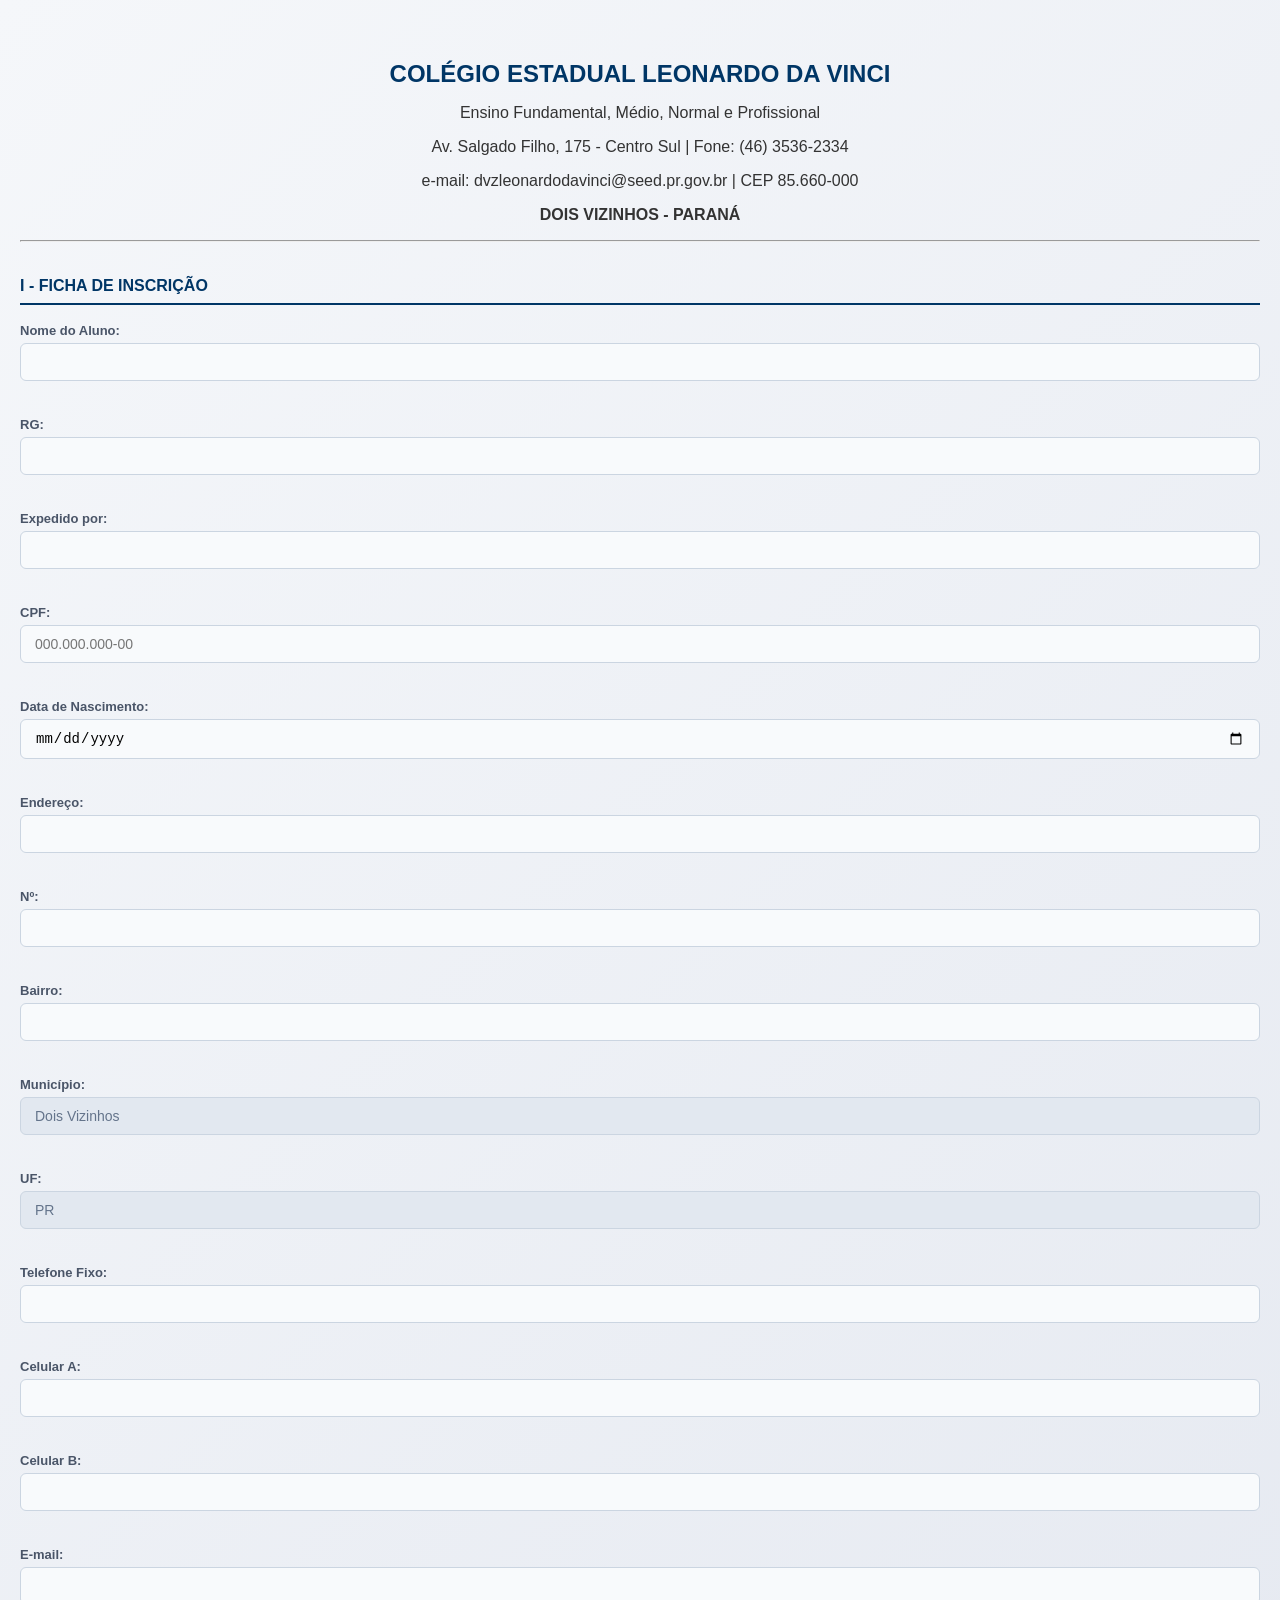
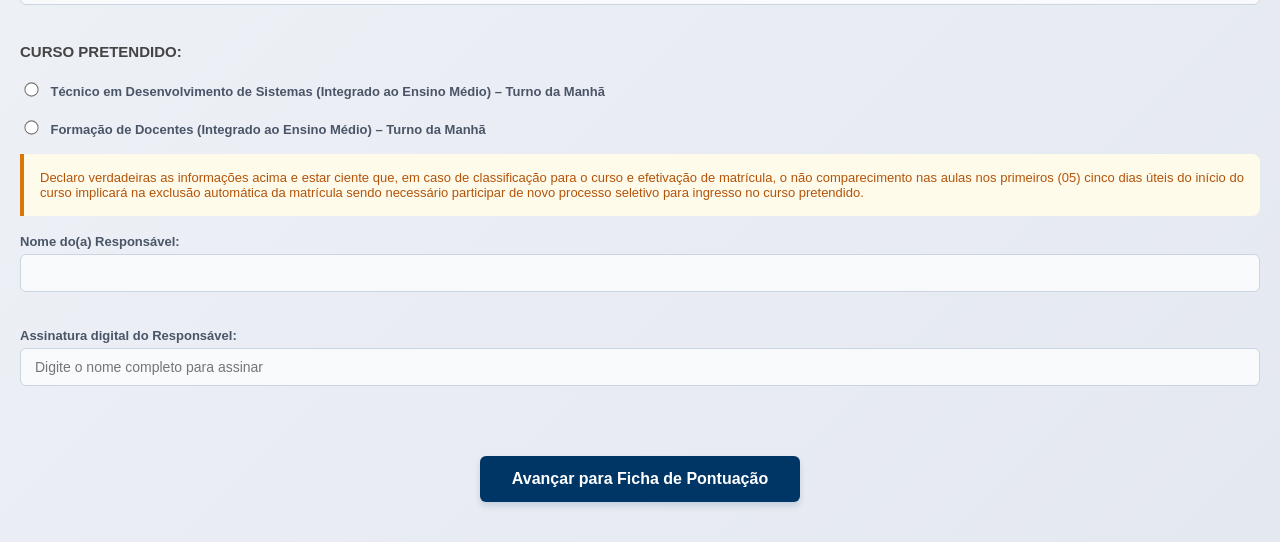
==== index.html @ 42389d7f "Add files via upload" ====
<!DOCTYPE html>
<html lang="pt-BR">
<head>
    <meta charset="UTF-8">
    <title>Inscrição - Etapa 1: Dados Pessoais</title>
    <!-- Liga este HTML ao arquivo de estilo visual (CSS) -->
    <link rel="stylesheet" href="style.css">
</head>
<body>

        <!-- CABEÇALHO COM OS DADOS DO COLÉGIO -->
        <center>
            <h2>COLÉGIO ESTADUAL LEONARDO DA VINCI</h2>
            <p>Ensino Fundamental, Médio, Normal e Profissional</p>
            <p>Av. Salgado Filho, 175 - Centro Sul | Fone: (46) 3536-2334</p>
            <p>e-mail: dvzleonardodavinci@seed.pr.gov.br | CEP 85.660-000</p>
            <p><b>DOIS VIZINHOS - PARANÁ</b></p>
        </center>
        <hr>
        
        <!-- SEÇÃO I - CAMPOS DA FICHA DE INSCRIÇÃO -->
        <h3>I - FICHA DE INSCRIÇÃO</h3>
        
        <!-- O atributo 'required' obriga o usuário a preencher o campo antes de avançar -->
        <p>
            <label for="nome">Nome do Aluno:</label><br>
            <input type="text" id="nome" name="nome" value="" required>
        </p>

        <p>
            <label for="rg">RG:</label><br>
            <input type="text" id="rg" name="rg" value="" required>
        </p>
        
        <p>
            <label for="expedido">Expedido por:</label><br>
            <input type="text" id="expedido" name="expedido" value="" required>
        </p>
        
        <p>
            <label for="cpf">CPF:</label><br>
            <input type="text" id="cpf" name="cpf" placeholder="000.000.000-00" value="" required>
        </p>

        <p>
            <label for="nascimento">Data de Nascimento:</label><br>
            <input type="date" id="nascimento" name="nascimento" value="" required>
        </p>
        
        <p>
            <label for="endereco">Endereço:</label><br>
            <input type="text" id="endereco" name="endereco" value="" required>
        </p>
        
        <p>
            <label for="numero">Nº:</label><br>
            <input type="text" id="numero" name="numero" value="" required>
        </p>

        <p>
            <label for="bairro">Bairro:</label><br>
            <input type="text" id="bairro" name="bairro" value="" required>
        </p>
        
        <!-- O atributo 'readonly' deixa a caixa cinza/travada, impedindo a digitação -->
        <p>
            <label for="municipio">Município:</label><br>
            <input type="text" id="municipio" name="municipio" value="Dois Vizinhos" readonly style="background-color: #e2e8f0; color: #64748b; cursor: not-allowed;">
        </p>
        
        <p>
            <label for="uf">UF:</label><br>
            <input type="text" id="uf" name="uf" value="PR" readonly style="background-color: #e2e8f0; color: #64748b; cursor: not-allowed;">
        </p>

        <p>
            <label for="telFixo">Telefone Fixo:</label><br>
            <input type="tel" id="telFixo" name="telFixo" value="">
        </p>
        
        <p>
            <label for="celA">Celular A:</label><br>
            <input type="tel" id="celA" name="celA" value="" required>
        </p>
        
        <p>
            <label for="celB">Celular B:</label><br>
            <input type="tel" id="celB" name="celB" value="">
        </p>

        <p>
            <label for="email">E-mail:</label><br>
            <input type="email" id="email" name="email" value="" required>
        </p>

        <!-- SELEÇÃO DE CURSOS (Apenas um pode ser escolhido por vez usando o tipo 'radio') -->
        <h4>CURSO PRETENDIDO:</h4>
        <p>
            <input type="radio" name="curso" id="curso1" value="Técnico em Desenvolvimento de Sistemas" required> 
            <label for="curso1">Técnico em Desenvolvimento de Sistemas (Integrado ao Ensino Médio) – Turno da Manhã</label>
            <br><br>
            <input type="radio" name="curso" id="curso2" value="Formação de Docentes" required> 
            <label for="curso2">Formação de Docentes (Integrado ao Ensino Médio) – Turno da Manhã</label>
        </p>

        <!-- CAIXA DE TEXTO LEGAL / DECLARAÇÃO -->
        <p class="declaracao">
            Declaro verdadeiras as informações acima e estar ciente que, em caso de classificação para o curso e efetivação de matrícula, o não comparecimento nas aulas nos primeiros (05) cinco dias úteis do início do curso implicará na exclusão automática da matrícula sendo necessário participar de novo processo seletivo para ingresso no curso pretendido.
        </p>

        <p>
            <label for="responsavel">Nome do(a) Responsável:</label><br>
            <input type="text" id="responsavel" name="responsavel" value="" required>
        </p>
        
        <p>
            <label for="assinaturaResp">Assinatura digital do Responsável:</label><br>
            <input type="text" id="assinaturaResp" name="assinaturaResp" placeholder="Digite o nome completo para assinar" required>
        </p>
        
        <br><br>
        <center>
            <!-- Botão do tipo 'submit' que ativa o formulário e envia o usuário para a página do action -->
            <input type="submit" value="Avançar para Ficha de Pontuação">
        </center>
    </form>

</body>
</html>
---- style.css ----
/* --- 1. CONFIGURAÇÃO GERAL E FUNDO DO SITE --- */
body {
    font-family: 'Segoe UI', Arial, sans-serif;
    background: linear-gradient(135deg, #f5f7fa 0%, #e4e8f0 100%); /* Fundo em degradê moderno */
    margin: 0;
    padding: 40px 20px;
    color: #333333;
}

/* --- 2. CAIXA BRANCA DO FORMULÁRIO (EFEITO PAPEL) --- */
form {
    max-width: 650px;
    background-color: #ffffff;
    margin: 0 auto;
    padding: 40px;
    border-radius: 12px; /* Bordas arredondadas suaves */
    box-shadow: 0 10px 25px rgba(0, 54, 102, 0.08); /* Sombra elegante no fundo */
    border: 1px solid rgba(0, 0, 0, 0.05);
}

/* --- 3. TÍTULOS E TEXTOS --- */
h2 {
    color: #003666; /* Azul oficial baseado no colégio */
    font-size: 24px;
    margin-bottom: 5px;
}

h3 {
    color: #003666;
    font-size: 16px;
    text-transform: uppercase;
    border-bottom: 2px solid #003666; /* Linha azul abaixo do título da seção */
    padding-bottom: 8px;
    margin-top: 35px;
}

h4 {
    color: #444444;
    font-size: 15px;
}

label {
    font-weight: 600;
    font-size: 13px;
    color: #4a5568;
}

/* --- 4. CAIXAS DE DIGITAÇÃO (INPUTS) --- */
input[type="text"], 
input[type="email"], 
input[type="tel"], 
input[type="date"], 
input[type="number"], 
select {
    width: 100%;
    padding: 10px 14px;
    margin-top: 4px;
    margin-bottom: 18px;
    border: 1px solid #cbd5e1;
    border-radius: 6px;
    font-size: 14px;
    background-color: #f8fafc;
    box-sizing: border-box;
    transition: all 0.2s ease-in-out; /* Faz a mudança de cor ser suave */
}

/* Efeito visual de clique: muda a borda para azul ao selecionar a caixa */
input:focus, select:focus {
    border-color: #003666;
    background-color: #ffffff;
    outline: none;
    box-shadow: 0 0 0 3px rgba(0, 54, 102, 0.15);
}

/* Botões do tipo rádio (Cursos) */
input[type="radio"] {
    margin-right: 8px;
    transform: scale(1.1);
}

/* --- 5. CAIXA AMARELA DE AVISO / DECLARAÇÃO --- */
p.declaracao {
    background-color: #fffbeb;
    border-left: 4px solid #d97706; /* Borda grossa amarela na esquerda */
    padding: 16px;
    border-radius: 0 8px 8px 0;
    text-align: justify;
    font-size: 13px;
    color: #b45309;
}

/* --- 6. TABELA DE NOTAS --- */
table {
    width: 100%;
    border-collapse: separate;
    border-spacing: 0;
    border-radius: 8px;
    overflow: hidden;
    border: 1px solid #e2e8f0;
}

th {
    background-color: #f1f5f9; /* Fundo cinza claro para o topo da tabela */
    color: #475569;
    font-size: 12px;
    text-transform: uppercase;
}

th, td {
    padding: 12px;
    text-align: center;
}

td input[type="number"] {
    margin: 0;
    padding: 6px;
    text-align: center;
    max-width: 70px;
}

/* --- 7. BOTÕES DE AVANÇAR E FINALIZAR --- */
input[type="submit"], input[type="button"] {
    background-color: #003666;
    color: #ffffff;
    padding: 14px 32px;
    font-size: 16px;
    font-weight: 600;
    border: none;
    border-radius: 6px;
    cursor: pointer;
    box-shadow: 0 4px 6px rgba(0, 54, 102, 0.15);
}

/* Efeito ao passar o mouse por cima do botão azul */
input[type="submit"]:hover {
    background-color: #002547;
}
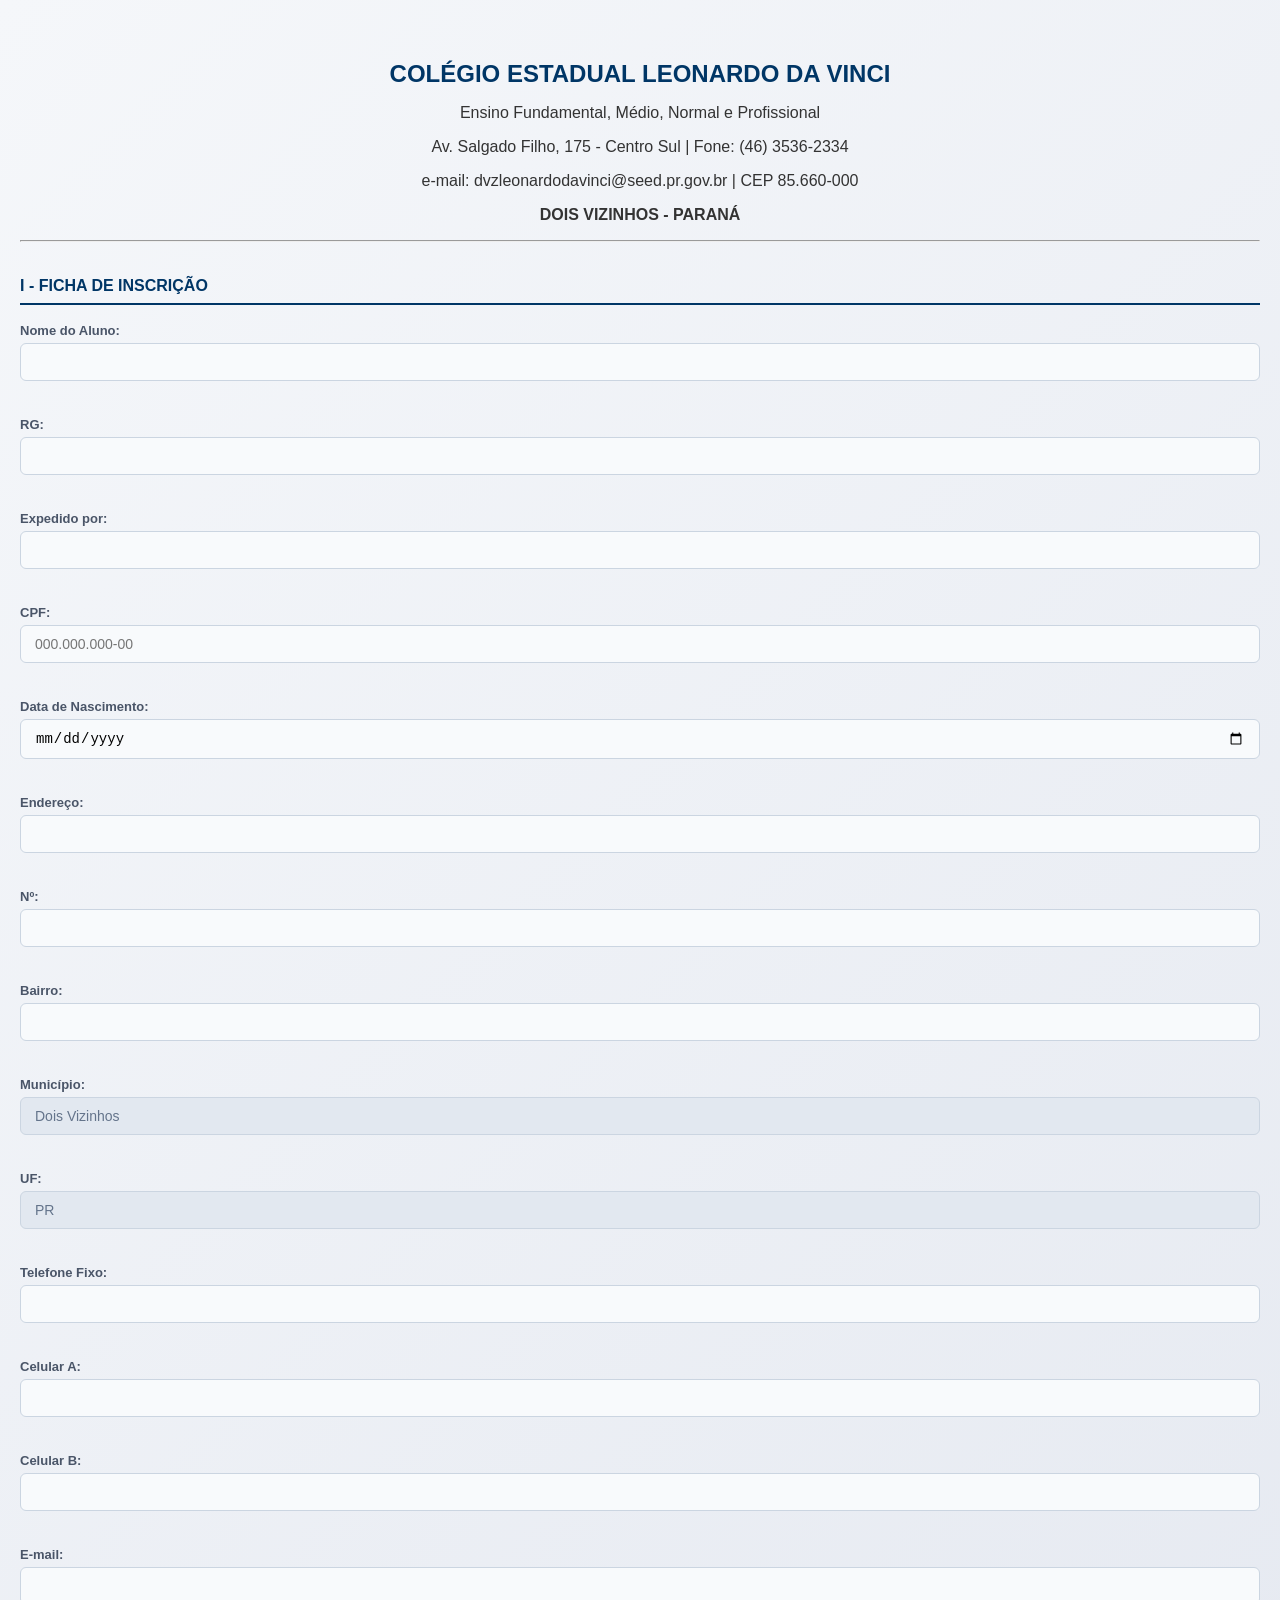
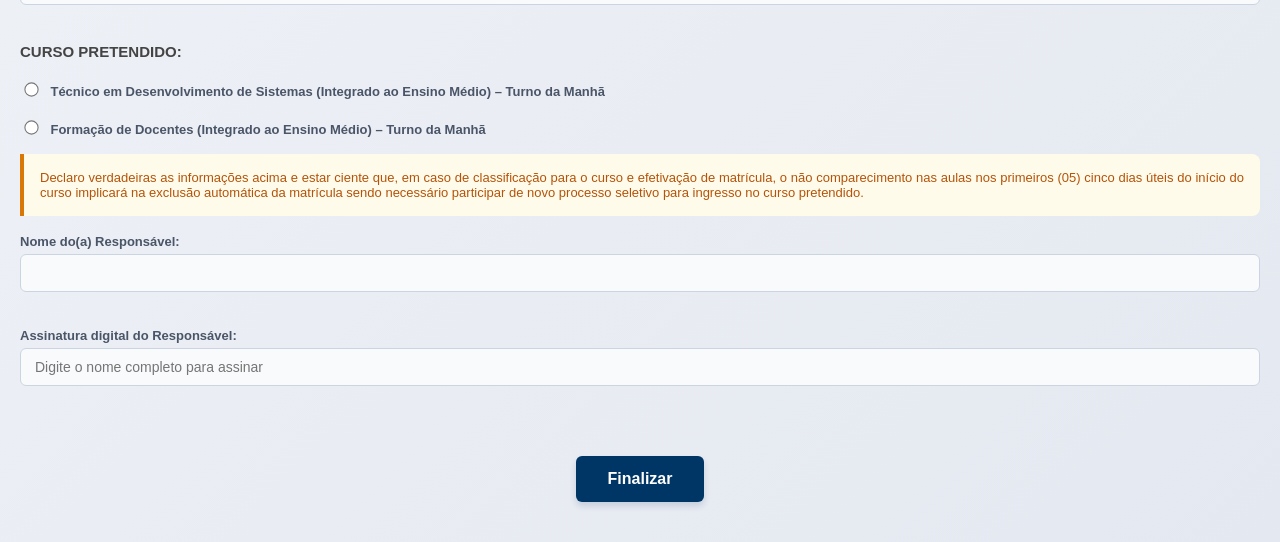
==== commit 0f0a106a: "Update index.html" ====
--- a/index.html
+++ b/index.html
@@ -121,7 +121,7 @@
         <br><br>
         <center>
             <!-- Botão do tipo 'submit' que ativa o formulário e envia o usuário para a página do action -->
-            <input type="submit" value="Avançar para Ficha de Pontuação">
+            <input type="submit" value="Finalizar">
         </center>
     </form>
 
